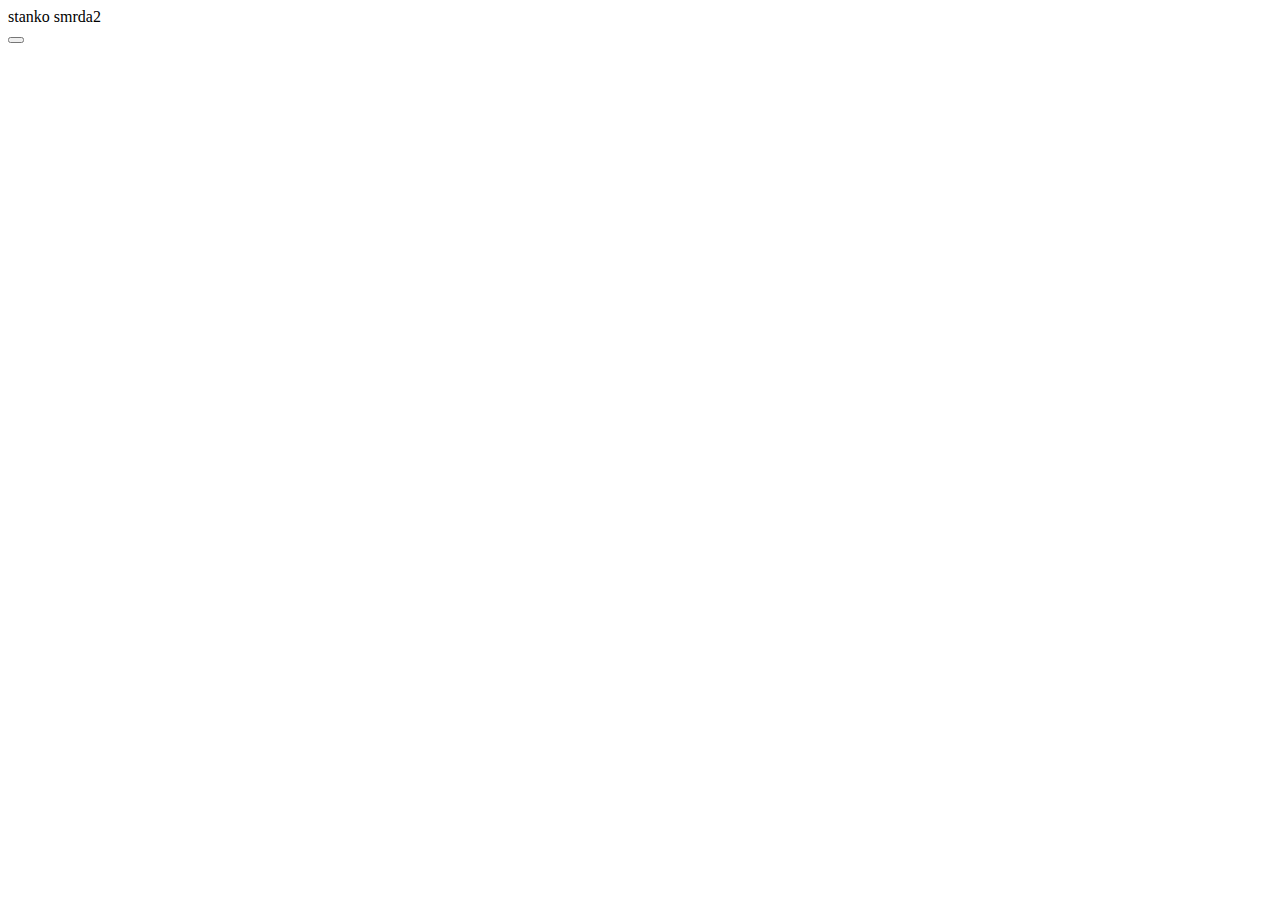
==== Index.html @ 0772c7b5 "initial commit" ====
<!DOCTYPE html>
<html lang="en">

stanko smrda2
<head>
    <meta charset="UTF-8">
    <meta name="viewport" content="width=device-width, initial-scale=1.0">
    <title>Document</title>
    <link href="https://cdn.jsdelivr.net/npm/bootstrap@5.3.0/dist/css/bootstrap.min.css" rel="stylesheet" integrity="sha384-9ndCyUaIbzAi2FUVXJi0CjmCapSmO7SnpJef0486qhLnuZ2cdeRhO02iuK6FUUVM" crossorigin="anonymous">
    <link rel="stylesheet" href="CSS/Style.css">
</head>

<body>
    <header>
        <div class="col-md-12">
            <div class="col-md-4">

            </div>
            <div class="col-md-4">

            </div>
            <div class="col-md-4">
                <button>
                    <i class="fa-solid fa-gear"></i>
                </button>
            </div>
        </div>
    </header>
    <script src="https://cdn.jsdelivr.net/npm/bootstrap@5.3.0/dist/js/bootstrap.bundle.min.js" integrity="sha384-geWF76RCwLtnZ8qwWowPQNguL3RmwHVBC9FhGdlKrxdiJJigb/j/68SIy3Te4Bkz" crossorigin="anonymous"></script>
    <script src="https://kit.fontawesome.com/9bd3d2c869.js" crossorigin="anonymous"></script>
    <script src="../JS/App.js"></script>
</body>

</html>
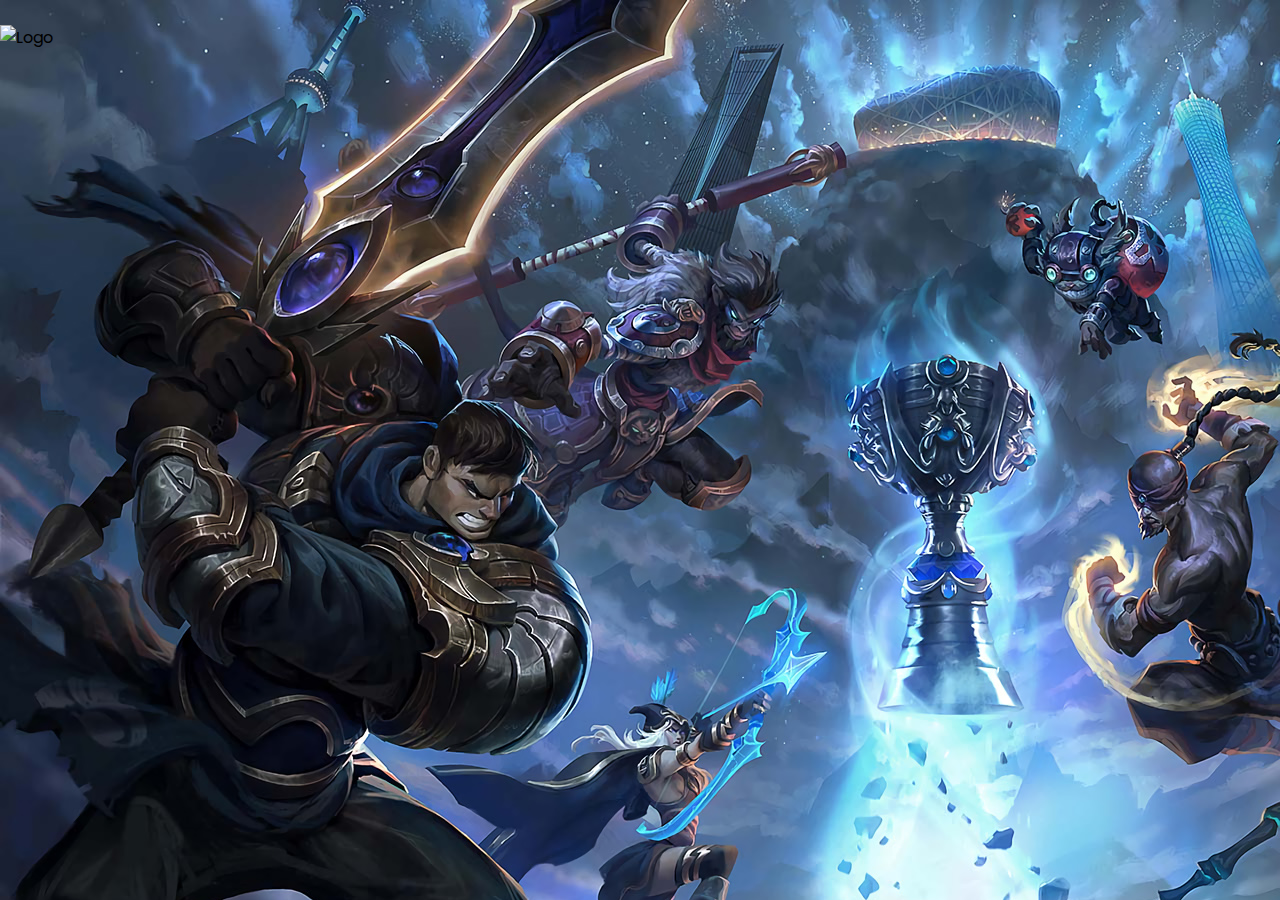
==== commit a773c203: "initial commit" ====
--- a/Index.html
+++ b/Index.html
@@ -1,7 +1,5 @@
 <!DOCTYPE html>
 <html lang="en">
-
-stanko smrda2
 <head>
     <meta charset="UTF-8">
     <meta name="viewport" content="width=device-width, initial-scale=1.0">
@@ -10,19 +8,25 @@
     <link rel="stylesheet" href="CSS/Style.css">
 </head>
 
-<body>
+<body class="bg-img">
     <header>
-        <div class="col-md-12">
-            <div class="col-md-4">
-
-            </div>
-            <div class="col-md-4">
-
-            </div>
-            <div class="col-md-4">
-                <button>
-                    <i class="fa-solid fa-gear"></i>
-                </button>
+        <div class="container">
+            <div class="row">
+                 <div class="col-md-12">
+                    <div class="col-md-4">
+                        <button>
+                            <i class="fa-solid fa-gear"></i>
+                        </button>
+                    </div>
+                    <div class="col-md-4">
+                        <img src="Images/Logo.f04e5476.webp" alt="Logo">
+                    </div>
+                    <div class="col-md-4">
+                        <button>
+                            <i class="fa-solid fa-earth-europe"></i>
+                        </button>
+                    </div>
+                </div>
             </div>
         </div>
     </header>
--- a/CSS/Style.css
+++ b/CSS/Style.css
@@ -0,0 +1 @@
+@import"https://fonts.googleapis.com/css2?family=Poppins:ital,wght@0,100;0,200;0,300;0,400;0,500;0,600;0,700;0,800;0,900;1,100;1,200;1,300;1,400;1,500;1,600;1,700;1,800;1,900&display=swap";*{margin:0;padding:0;border:0;font-family:"Poppins",sans-serif}.bg-img{background-image:url(../Images/Worlds-2017-Promo-HD-Wallpaper-Background-Official-Art-Artwork-fan-art-League-of-Legends-lol.jpg);z-index:999}/*# sourceMappingURL=Style.css.map */